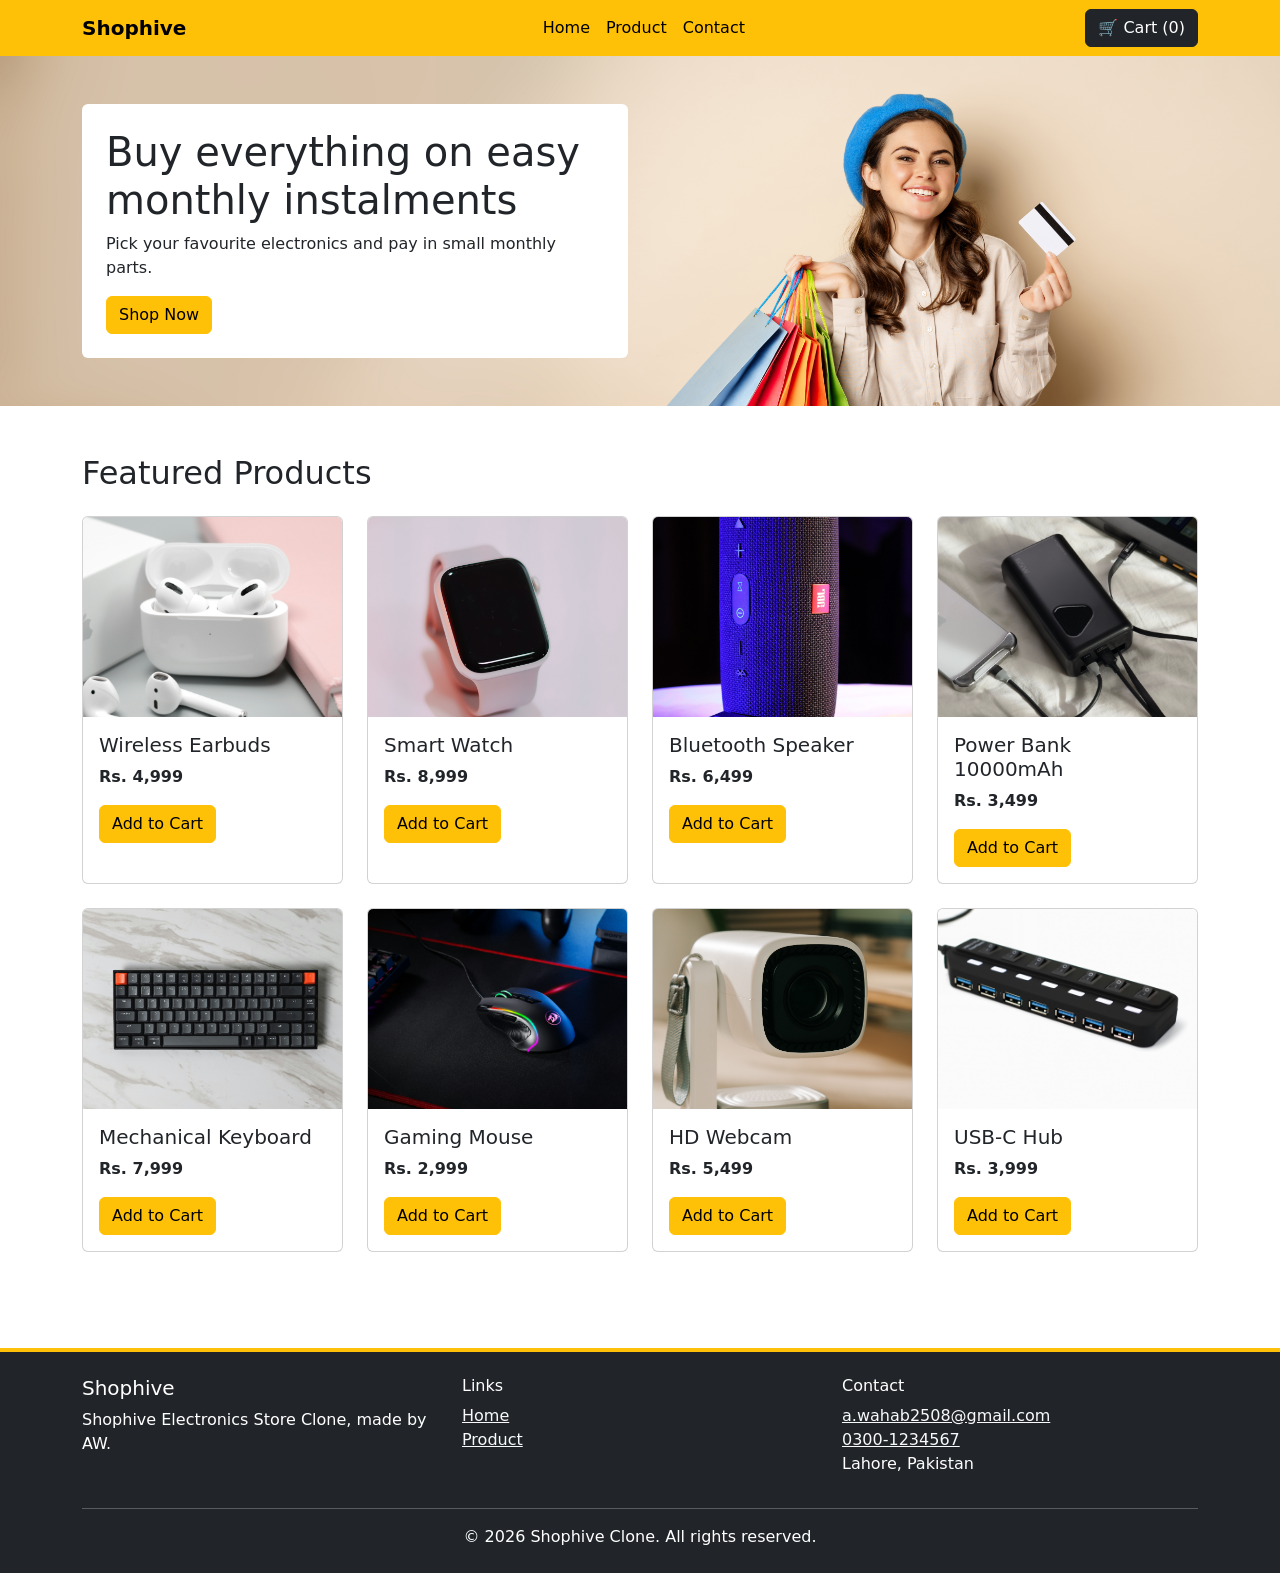
==== Midterm-Lab-Exam/index.html @ a2fedc40 "midterm: baseline copy" ====
<!doctype html>
<html lang="en">
  <head>
    <meta charset="UTF-8" />
    <meta name="viewport" content="width=device-width, initial-scale=1" />
    <title>Shophive - Home</title>
    <link
      href="https://cdn.jsdelivr.net/npm/bootstrap@5.3.3/dist/css/bootstrap.min.css"
      rel="stylesheet"
    />
    <link rel="stylesheet" href="style.css" />
  </head>

  <body class="d-flex flex-column min-vh-100">
    <nav class="navbar navbar-expand-md bg-warning">
      <div class="container">
        <a class="navbar-brand fw-bold" href="index.html">Shophive</a>

        <button
          class="navbar-toggler"
          type="button"
          data-bs-toggle="collapse"
          data-bs-target="#menu"
        >
          <span class="navbar-toggler-icon"></span>
        </button>

        <div class="collapse navbar-collapse" id="menu">
          <ul class="navbar-nav mx-auto">
            <li class="nav-item">
              <a class="nav-link active" href="index.html">Home</a>
            </li>
            <li class="nav-item">
              <a class="nav-link" href="product.html">Product</a>
            </li>
            <li class="nav-item">
              <a class="nav-link" href="#contact">Contact</a>
            </li>
          </ul>

          <a href="#" class="btn btn-dark">🛒 Cart (0)</a>
        </div>
      </div>
    </nav>

    <section class="hero py-5">
      <div class="container">
        <div class="row">
          <div class="col-12 col-md-6">
            <div class="bg-white p-4 rounded">
              <h1>Buy everything on easy monthly instalments</h1>
              <p>
                Pick your favourite electronics and pay in small monthly parts.
              </p>
              <a href="#products" class="btn btn-warning">Shop Now</a>
            </div>
          </div>
        </div>
      </div>
    </section>

    <main id="products" class="container my-5 flex-grow-1">
      <h2 class="mb-4">Featured Products</h2>
      <div class="row g-4">
        <!-- Product 1 -->
        <div class="col-12 col-md-6 col-lg-3">
          <div class="card product-card h-100">
            <img
              src="images/earbuds.jpg"
              class="card-img-top"
              alt="Wireless Earbuds"
            />
            <div class="card-body">
              <h5 class="card-title">Wireless Earbuds</h5>
              <p class="fw-bold">Rs. 4,999</p>
              <button class="btn btn-warning">Add to Cart</button>
            </div>
          </div>
        </div>

        <!-- Product 2 -->
        <div class="col-12 col-md-6 col-lg-3">
          <div class="card product-card h-100">
            <img
              src="images/smartwatch.jpg"
              class="card-img-top"
              alt="Smart Watch"
            />
            <div class="card-body">
              <h5 class="card-title">Smart Watch</h5>
              <p class="fw-bold">Rs. 8,999</p>
              <button class="btn btn-warning">Add to Cart</button>
            </div>
          </div>
        </div>

        <!-- Product 3 -->
        <div class="col-12 col-md-6 col-lg-3">
          <div class="card product-card h-100">
            <img
              src="images/speaker.jpg"
              class="card-img-top"
              alt="Bluetooth Speaker"
            />
            <div class="card-body">
              <h5 class="card-title">Bluetooth Speaker</h5>
              <p class="fw-bold">Rs. 6,499</p>
              <button class="btn btn-warning">Add to Cart</button>
            </div>
          </div>
        </div>

        <!-- Product 4 -->
        <div class="col-12 col-md-6 col-lg-3">
          <div class="card product-card h-100">
            <img
              src="images/powerbank.jpg"
              class="card-img-top"
              alt="Power Bank 10000mAh"
            />
            <div class="card-body">
              <h5 class="card-title">Power Bank 10000mAh</h5>
              <p class="fw-bold">Rs. 3,499</p>
              <button class="btn btn-warning">Add to Cart</button>
            </div>
          </div>
        </div>

        <!-- Product 5 -->
        <div class="col-12 col-md-6 col-lg-3">
          <div class="card product-card h-100">
            <img
              src="images/keyboard.jpg"
              class="card-img-top"
              alt="Mechanical Keyboard"
            />
            <div class="card-body">
              <h5 class="card-title">Mechanical Keyboard</h5>
              <p class="fw-bold">Rs. 7,999</p>
              <button class="btn btn-warning">Add to Cart</button>
            </div>
          </div>
        </div>

        <!-- Product 6 -->
        <div class="col-12 col-md-6 col-lg-3">
          <div class="card product-card h-100">
            <img
              src="images/mouse.jpg"
              class="card-img-top"
              alt="Gaming Mouse"
            />
            <div class="card-body">
              <h5 class="card-title">Gaming Mouse</h5>
              <p class="fw-bold">Rs. 2,999</p>
              <button class="btn btn-warning">Add to Cart</button>
            </div>
          </div>
        </div>

        <!-- Product 7 -->
        <div class="col-12 col-md-6 col-lg-3">
          <div class="card product-card h-100">
            <img src="images/webcam.jpg" class="card-img-top" alt="HD Webcam" />
            <div class="card-body">
              <h5 class="card-title">HD Webcam</h5>
              <p class="fw-bold">Rs. 5,499</p>
              <button class="btn btn-warning">Add to Cart</button>
            </div>
          </div>
        </div>

        <!-- Product 8 -->
        <div class="col-12 col-md-6 col-lg-3">
          <div class="card product-card h-100">
            <img src="images/usbhub.jpg" class="card-img-top" alt="USB-C Hub" />
            <div class="card-body">
              <h5 class="card-title">USB-C Hub</h5>
              <p class="fw-bold">Rs. 3,999</p>
              <button class="btn btn-warning">Add to Cart</button>
            </div>
          </div>
        </div>
      </div>
    </main>

    <!-- FOOTER -->
    <footer
      class="bg-dark text-white border-top border-warning border-4 mt-5 py-4"
    >
      <div class="container">
        <div class="row">
          <div class="col-12 col-md-4 mb-3">
            <h5>Shophive</h5>
            <p class="mb-0">Shophive Electronics Store Clone, made by AW.</p>
          </div>
          <div class="col-6 col-md-4 mb-3">
            <h6>Links</h6>
            <a href="index.html" class="link-light d-block">Home</a>
            <a href="product.html" class="link-light d-block">Product</a>
          </div>

          <div class="col-6 col-md-4 mb-3" id="contact">
            <h6>Contact</h6>
            <a href="mailto:a.wahab2508@gmail.com" class="link-light d-block"
              >a.wahab2508@gmail.com</a
            >
            <a href="tel:+923001234567" class="link-light d-block"
              >0300-1234567</a
            >
            <span>Lahore, Pakistan</span>
          </div>
        </div>
        <hr />
        <p class="text-center mb-0">
          &copy; 2026 Shophive Clone. All rights reserved.
        </p>
      </div>
    </footer>

    <script src="https://cdn.jsdelivr.net/npm/bootstrap@5.3.3/dist/js/bootstrap.bundle.min.js"></script>
  </body>
</html>
---- Midterm-Lab-Exam/style.css ----
.hero {
  background-color: #dddddd;
  background-image: url("images/hero.jpg");
  background-size: cover;
  background-position: center 10%;
}

.card-img-top {
  height: 200px;
  object-fit: cover;
}

.product-card {
  transition: transform 0.2s ease, box-shadow 0.2s ease;
}

.product-card:hover {
  transform: translateY(-6px);
  box-shadow: 0 8px 20px rgba(0, 0, 0, 0.2);
}

.navbar-nav .nav-link {
  color: #000000;
  font-weight: 500;
}

.navbar-nav .nav-link:hover {
  text-decoration: underline;
}
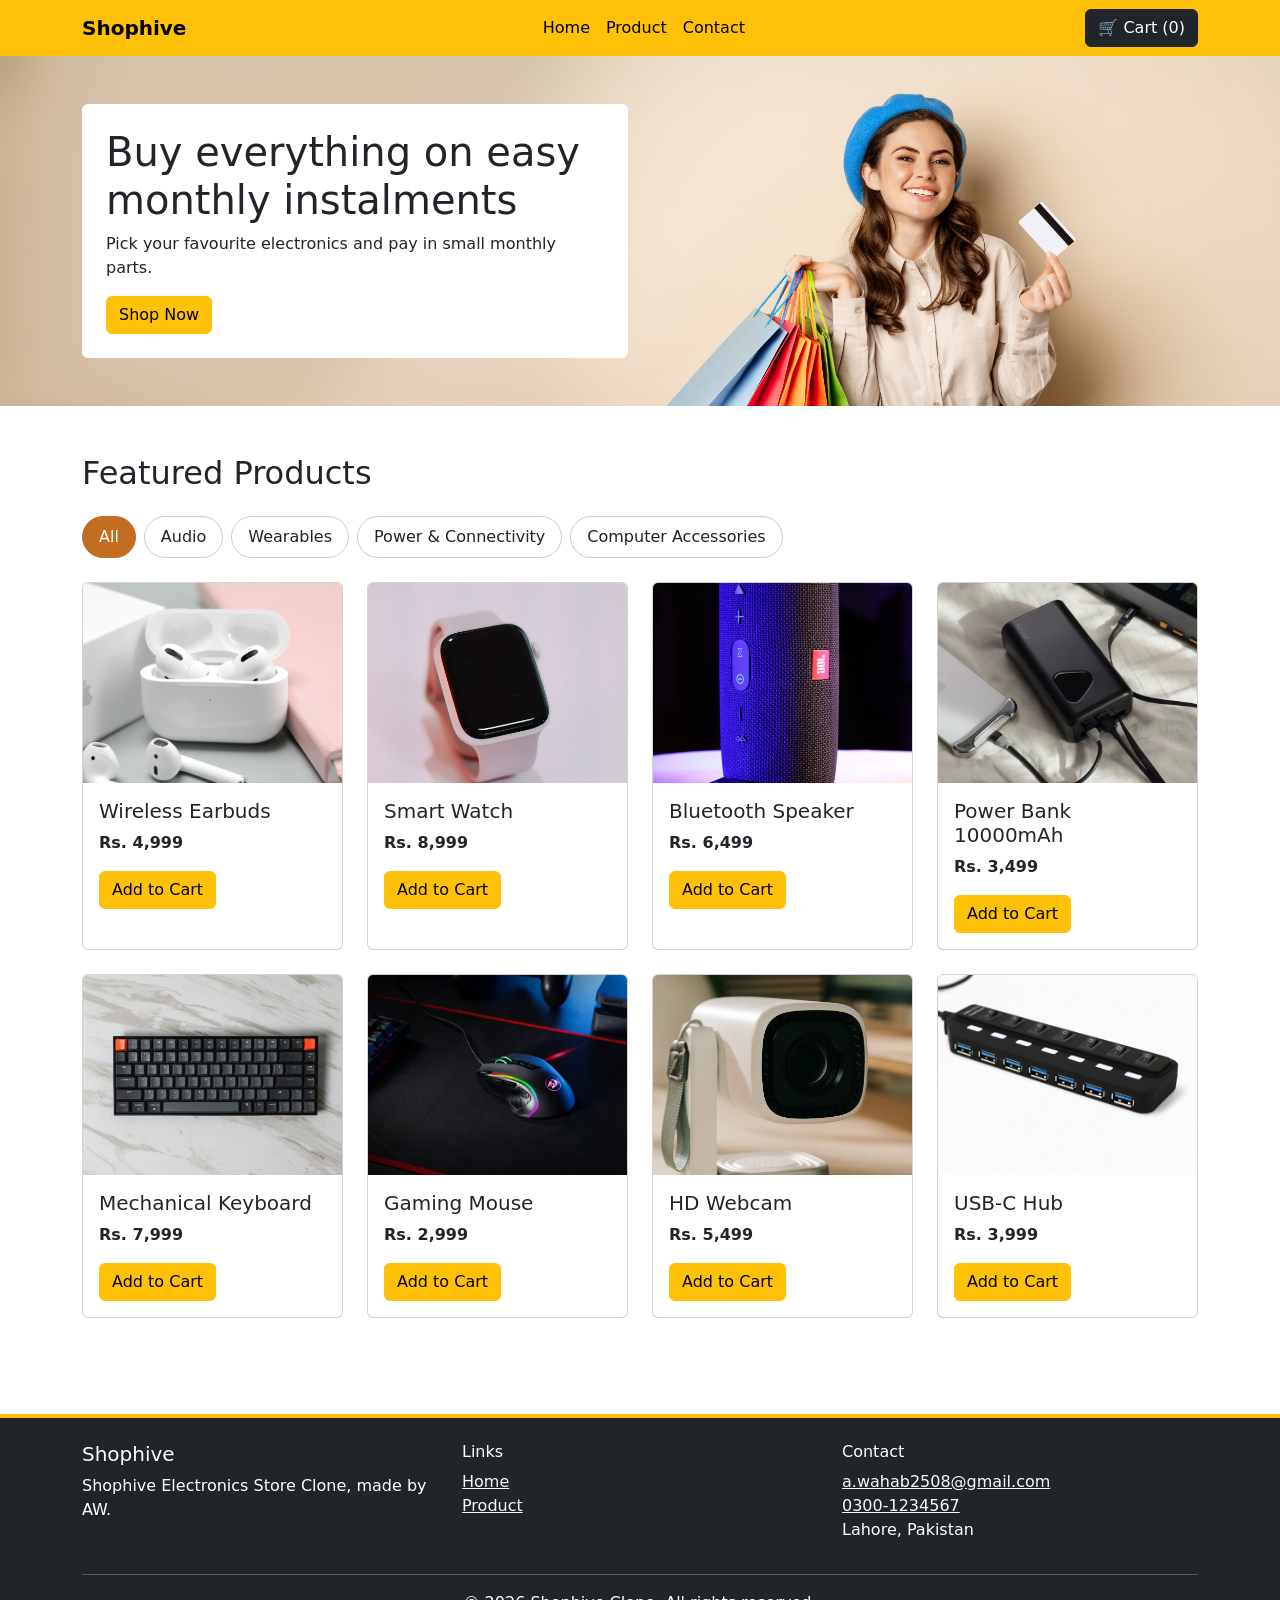
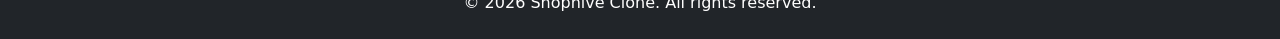
==== commit f1cc48e1: "midterm: task 1 category filter" ====
--- a/Midterm-Lab-Exam/index.html
+++ b/Midterm-Lab-Exam/index.html
@@ -61,9 +61,61 @@
 
     <main id="products" class="container my-5 flex-grow-1">
       <h2 class="mb-4">Featured Products</h2>
-      <div class="row g-4">
+
+      <!-- Task 1: CSS-only category filter. All radio buttons are siblings of the product grid. -->
+      <input
+        type="radio"
+        name="category"
+        id="filter-all"
+        class="category-filter-radio"
+        checked
+      />
+      <input
+        type="radio"
+        name="category"
+        id="filter-audio"
+        class="category-filter-radio"
+      />
+      <input
+        type="radio"
+        name="category"
+        id="filter-wearables"
+        class="category-filter-radio"
+      />
+      <input
+        type="radio"
+        name="category"
+        id="filter-power"
+        class="category-filter-radio"
+      />
+      <input
+        type="radio"
+        name="category"
+        id="filter-computer"
+        class="category-filter-radio"
+      />
+
+      <div
+        class="category-filters"
+        role="radiogroup"
+        aria-label="Filter products by category"
+      >
+        <label class="category-filter-label" for="filter-all">All</label>
+        <label class="category-filter-label" for="filter-audio">Audio</label>
+        <label class="category-filter-label" for="filter-wearables"
+          >Wearables</label
+        >
+        <label class="category-filter-label" for="filter-power"
+          >Power &amp; Connectivity</label
+        >
+        <label class="category-filter-label" for="filter-computer"
+          >Computer Accessories</label
+        >
+      </div>
+
+      <div class="row g-4" id="product-grid">
         <!-- Product 1 -->
-        <div class="col-12 col-md-6 col-lg-3">
+        <div class="col-12 col-md-6 col-lg-3 product-item category-audio">
           <div class="card product-card h-100">
             <img
               src="images/earbuds.jpg"
@@ -79,7 +131,7 @@
         </div>
 
         <!-- Product 2 -->
-        <div class="col-12 col-md-6 col-lg-3">
+        <div class="col-12 col-md-6 col-lg-3 product-item category-wearables">
           <div class="card product-card h-100">
             <img
               src="images/smartwatch.jpg"
@@ -95,7 +147,7 @@
         </div>
 
         <!-- Product 3 -->
-        <div class="col-12 col-md-6 col-lg-3">
+        <div class="col-12 col-md-6 col-lg-3 product-item category-audio">
           <div class="card product-card h-100">
             <img
               src="images/speaker.jpg"
@@ -111,7 +163,7 @@
         </div>
 
         <!-- Product 4 -->
-        <div class="col-12 col-md-6 col-lg-3">
+        <div class="col-12 col-md-6 col-lg-3 product-item category-power">
           <div class="card product-card h-100">
             <img
               src="images/powerbank.jpg"
@@ -127,7 +179,7 @@
         </div>
 
         <!-- Product 5 -->
-        <div class="col-12 col-md-6 col-lg-3">
+        <div class="col-12 col-md-6 col-lg-3 product-item category-computer">
           <div class="card product-card h-100">
             <img
               src="images/keyboard.jpg"
@@ -143,7 +195,7 @@
         </div>
 
         <!-- Product 6 -->
-        <div class="col-12 col-md-6 col-lg-3">
+        <div class="col-12 col-md-6 col-lg-3 product-item category-computer">
           <div class="card product-card h-100">
             <img
               src="images/mouse.jpg"
@@ -159,7 +211,7 @@
         </div>
 
         <!-- Product 7 -->
-        <div class="col-12 col-md-6 col-lg-3">
+        <div class="col-12 col-md-6 col-lg-3 product-item category-computer">
           <div class="card product-card h-100">
             <img src="images/webcam.jpg" class="card-img-top" alt="HD Webcam" />
             <div class="card-body">
@@ -171,7 +223,7 @@
         </div>
 
         <!-- Product 8 -->
-        <div class="col-12 col-md-6 col-lg-3">
+        <div class="col-12 col-md-6 col-lg-3 product-item category-power">
           <div class="card product-card h-100">
             <img src="images/usbhub.jpg" class="card-img-top" alt="USB-C Hub" />
             <div class="card-body">
--- a/Midterm-Lab-Exam/style.css
+++ b/Midterm-Lab-Exam/style.css
@@ -11,7 +11,9 @@
 }
 
 .product-card {
-  transition: transform 0.2s ease, box-shadow 0.2s ease;
+  transition:
+    transform 0.2s ease,
+    box-shadow 0.2s ease;
 }
 
 .product-card:hover {
@@ -26,4 +28,77 @@
 
 .navbar-nav .nav-link:hover {
   text-decoration: underline;
-}+}
+
+/* =====================================
+   MIDTERM TASK 1: CSS-only category filter
+   Personal accent hue: H = 28 degrees
+   ===================================== */
+
+/* Visually hide the radio buttons but keep them available to keyboard users. */
+.category-filter-radio {
+  position: absolute;
+  width: 1px;
+  height: 1px;
+  padding: 0;
+  margin: -1px;
+  overflow: hidden;
+  clip: rect(0, 0, 0, 0);
+  white-space: nowrap;
+  border: 0;
+}
+
+.category-filters {
+  display: flex;
+  flex-wrap: wrap;
+  gap: 0.5rem;
+  margin-bottom: 1.5rem;
+}
+
+.category-filter-label {
+  display: inline-block;
+  padding: 0.5rem 1rem;
+  border: 1px solid #cccccc;
+  border-radius: 999px;
+  background-color: #ffffff;
+  color: #222222;
+  cursor: pointer;
+  transition:
+    background-color 0.2s ease,
+    color 0.2s ease;
+}
+
+/* Show which category is currently selected, using the personal accent hue. */
+#filter-all:checked ~ .category-filters label[for="filter-all"],
+#filter-audio:checked ~ .category-filters label[for="filter-audio"],
+#filter-wearables:checked ~ .category-filters label[for="filter-wearables"],
+#filter-power:checked ~ .category-filters label[for="filter-power"],
+#filter-computer:checked ~ .category-filters label[for="filter-computer"] {
+  background-color: hsl(28, 70%, 45%);
+  border-color: hsl(28, 70%, 45%);
+  color: #ffffff;
+}
+
+/* Keep a visible keyboard focus indicator on the matching filter label. */
+#filter-all:focus-visible ~ .category-filters label[for="filter-all"],
+#filter-audio:focus-visible ~ .category-filters label[for="filter-audio"],
+#filter-wearables:focus-visible
+  ~ .category-filters
+  label[for="filter-wearables"],
+#filter-power:focus-visible ~ .category-filters label[for="filter-power"],
+#filter-computer:focus-visible
+  ~ .category-filters
+  label[for="filter-computer"] {
+  outline: 3px solid hsl(28, 70%, 45%);
+  outline-offset: 3px;
+}
+
+/* Hide non-matching Bootstrap columns. display:none removes their grid gaps. */
+#filter-audio:checked ~ #product-grid .product-item:not(.category-audio),
+#filter-wearables:checked
+  ~ #product-grid
+  .product-item:not(.category-wearables),
+#filter-power:checked ~ #product-grid .product-item:not(.category-power),
+#filter-computer:checked ~ #product-grid .product-item:not(.category-computer) {
+  display: none;
+}
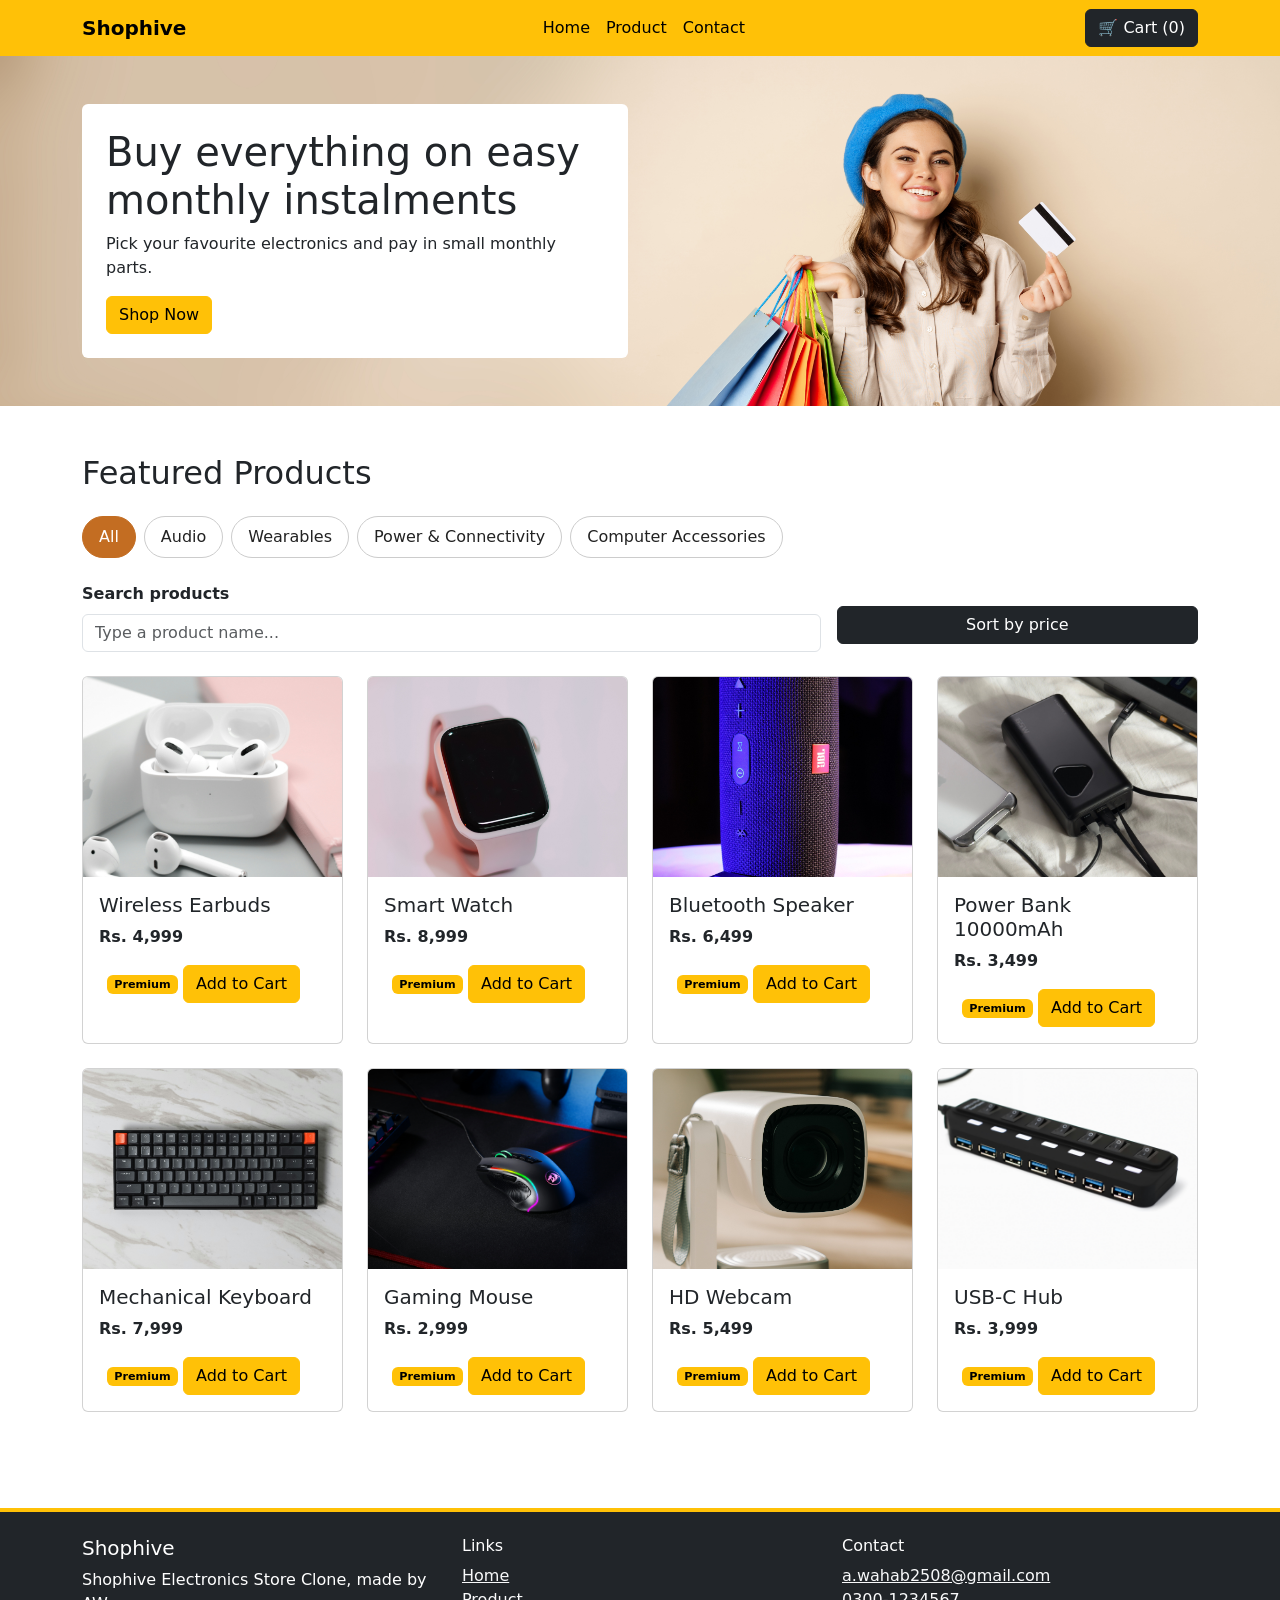
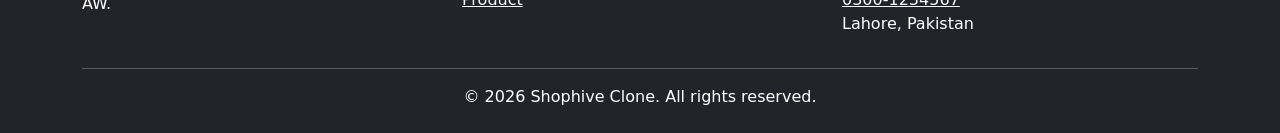
==== commit 6e3fedbe: "midterm: task 3 live search and sorting" ====
--- a/Midterm-Lab-Exam/index.html
+++ b/Midterm-Lab-Exam/index.html
@@ -113,6 +113,36 @@
         >
       </div>
 
+      <!-- Task 3: search and price-sort controls for the existing product cards. -->
+      <div class="row g-3 align-items-end product-tools">
+        <div class="col-12 col-md-8">
+          <label for="product-search" class="form-label fw-semibold"
+            >Search products</label
+          >
+          <input
+            type="search"
+            id="product-search"
+            class="form-control"
+            placeholder="Type a product name..."
+            autocomplete="off"
+          />
+        </div>
+        <div class="col-12 col-md-4">
+          <button
+            type="button"
+            id="sort-price-button"
+            class="btn btn-dark w-100"
+          >
+            Sort by price
+          </button>
+          <small
+            id="sort-status"
+            class="d-block mt-2 text-muted"
+            aria-live="polite"
+          ></small>
+        </div>
+      </div>
+
       <div class="row g-4" id="product-grid">
         <!-- Product 1 -->
         <div class="col-12 col-md-6 col-lg-3 product-item category-audio">
@@ -124,7 +154,7 @@
             />
             <div class="card-body">
               <h5 class="card-title">Wireless Earbuds</h5>
-              <p class="fw-bold">Rs. 4,999</p>
+              <p class="fw-bold product-price">Rs. 4,999</p>
               <button class="btn btn-warning">Add to Cart</button>
             </div>
           </div>
@@ -140,7 +170,7 @@
             />
             <div class="card-body">
               <h5 class="card-title">Smart Watch</h5>
-              <p class="fw-bold">Rs. 8,999</p>
+              <p class="fw-bold product-price">Rs. 8,999</p>
               <button class="btn btn-warning">Add to Cart</button>
             </div>
           </div>
@@ -156,7 +186,7 @@
             />
             <div class="card-body">
               <h5 class="card-title">Bluetooth Speaker</h5>
-              <p class="fw-bold">Rs. 6,499</p>
+              <p class="fw-bold product-price">Rs. 6,499</p>
               <button class="btn btn-warning">Add to Cart</button>
             </div>
           </div>
@@ -172,7 +202,7 @@
             />
             <div class="card-body">
               <h5 class="card-title">Power Bank 10000mAh</h5>
-              <p class="fw-bold">Rs. 3,499</p>
+              <p class="fw-bold product-price">Rs. 3,499</p>
               <button class="btn btn-warning">Add to Cart</button>
             </div>
           </div>
@@ -188,7 +218,7 @@
             />
             <div class="card-body">
               <h5 class="card-title">Mechanical Keyboard</h5>
-              <p class="fw-bold">Rs. 7,999</p>
+              <p class="fw-bold product-price">Rs. 7,999</p>
               <button class="btn btn-warning">Add to Cart</button>
             </div>
           </div>
@@ -204,7 +234,7 @@
             />
             <div class="card-body">
               <h5 class="card-title">Gaming Mouse</h5>
-              <p class="fw-bold">Rs. 2,999</p>
+              <p class="fw-bold product-price">Rs. 2,999</p>
               <button class="btn btn-warning">Add to Cart</button>
             </div>
           </div>
@@ -216,7 +246,7 @@
             <img src="images/webcam.jpg" class="card-img-top" alt="HD Webcam" />
             <div class="card-body">
               <h5 class="card-title">HD Webcam</h5>
-              <p class="fw-bold">Rs. 5,499</p>
+              <p class="fw-bold product-price">Rs. 5,499</p>
               <button class="btn btn-warning">Add to Cart</button>
             </div>
           </div>
@@ -228,11 +258,20 @@
             <img src="images/usbhub.jpg" class="card-img-top" alt="USB-C Hub" />
             <div class="card-body">
               <h5 class="card-title">USB-C Hub</h5>
-              <p class="fw-bold">Rs. 3,999</p>
-              <button class="btn btn-warning">Add to Cart</button>
-            </div>
-          </div>
-        </div>
+              <p class="fw-bold product-price">Rs. 3,999</p>
+              <button class="btn btn-warning">Add to Cart</button>
+            </div>
+          </div>
+        </div>
+      </div>
+
+      <div
+        id="no-products-message"
+        class="alert alert-secondary text-center mt-3"
+        role="status"
+        hidden
+      >
+        No products found
       </div>
     </main>
 
@@ -271,5 +310,6 @@
     </footer>
 
     <script src="https://cdn.jsdelivr.net/npm/bootstrap@5.3.3/dist/js/bootstrap.bundle.min.js"></script>
+    <script src="script.js"></script>
   </body>
 </html>
--- a/Midterm-Lab-Exam/style.css
+++ b/Midterm-Lab-Exam/style.css
@@ -102,3 +102,76 @@
 #filter-computer:checked ~ #product-grid .product-item:not(.category-computer) {
   display: none;
 }
+
+/* =====================================
+   MIDTERM TASK 2: product page grid layout
+   Personal breakpoint: BP = 604px
+   Sticky details offset: 74px
+   ===================================== */
+
+.product-layout {
+  display: grid;
+  grid-template-columns: minmax(0, 1fr);
+  grid-template-areas:
+    "image"
+    "details"
+    "description";
+  gap: 1.5rem;
+  align-items: start;
+}
+
+.product-image {
+  grid-area: image;
+  min-width: 0;
+}
+
+.product-image img {
+  display: block;
+  width: 100%;
+  height: auto;
+}
+
+.product-details {
+  grid-area: details;
+  min-width: 0;
+  padding: 1.5rem;
+  border: 1px solid #e5e5e5;
+  border-radius: 0.5rem;
+  background-color: #ffffff;
+}
+
+.product-description {
+  grid-area: description;
+  min-width: 0;
+  line-height: 1.7;
+}
+
+/* At exactly 604px and wider, image and details sit side by side. */
+@media (min-width: 604px) {
+  .product-layout {
+    grid-template-columns: minmax(0, 1fr) minmax(0, 1fr);
+    grid-template-areas:
+      "image details"
+      "description description";
+  }
+
+  .product-details {
+    position: sticky;
+    top: 74px;
+    align-self: start;
+  }
+}
+
+/* =====================================
+   MIDTERM TASK 3: search, sorting and Premium label
+   Premium threshold: N x 100 = Rs. 400
+   ===================================== */
+
+.product-tools {
+  margin-bottom: 1.5rem;
+}
+
+.premium-label {
+  font-size: 0.7rem;
+  vertical-align: middle;
+}
